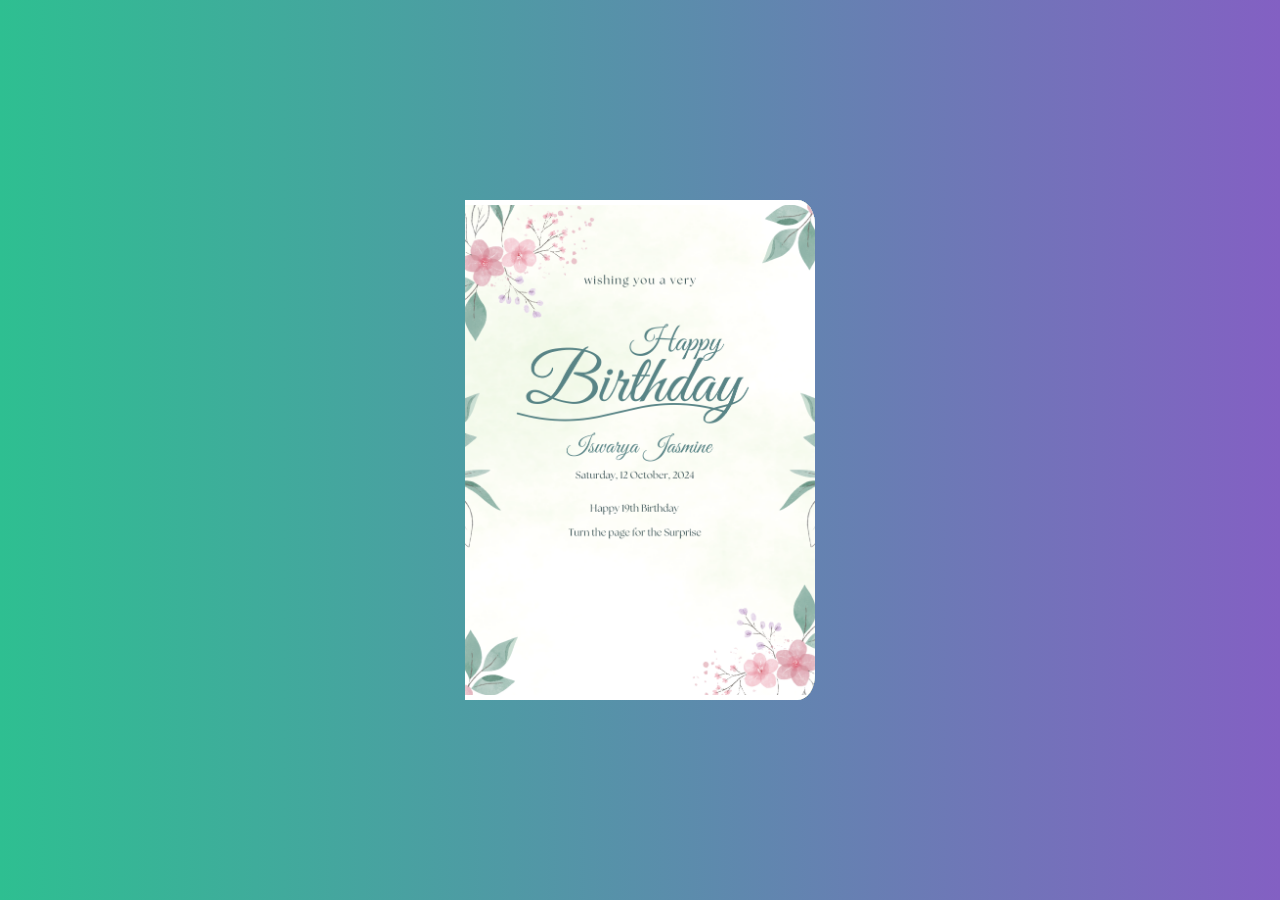
==== album.html @ 8144b445 "Update album.html" ====
<!DOCTYPE html>
<html lang="en">
<head>
    <meta charset="UTF-8">
    <meta http-equiv="X-UA-Compatible" content="IE=edge">
    <meta name="viewport" content="width=device-width, initial-scale=1.0">
    <title>O12 Album</title>
    <link rel="stylesheet" href="csss/album.css">
    <link rel='stylesheet' href='https://cdn-uicons.flaticon.com/2.4.2/uicons-solid-rounded/css/uicons-solid-rounded.css'>
    <script src="jscripts/album.js" defer></script>
</head>
<body>

    <div class="body">
        
        <!-- Previous Button -->
        <button id="prev-btn">
            <i class="fi fi-sr-caret-left"></i>
        </button>


        <!-- Book -->
        <div id="book" class="book">

            <!-- Paper Cover -->
            <div id="p0" class="paper">
                <div class="front">
                    <div id="f0" class="front-content">
                    </div>
                </div>
                <div class="back">
                    <div id="b1" class="back-content">
                        <img src="images/1.jpg" alt="Photo 1">
                        <h1>#BuddaPhase</h1>
                    </div>
                </div>
            </div>

            <!-- Paper 1 -->
            <div id="p1" class="paper">
                <div class="front">
                    <div id="f1" class="front-content">
                        <video autobuffer controls preload>
                            <source src="https://drive.google.com/uc?export=preview&id=1K9zSob5WY3PrNUHyhBcPm6-Um1qgOEGd" type="video/mp4">
                        </video>
                    </div>
                </div>
                <div class="back">
                    <div id="b1" class="back-content">
                        <img src="images/2.jpg" alt="Photo 1">
                        <h1>#BlueHouse</h1>
                    </div>
                </div>
            </div>
            <!-- Paper 2 -->
            <div id="p2" class="paper">
                <div class="front">
                    <div id="f2" class="front-content">
                        <video autobuffer controls preload>
                            <source src="videos/2.mp4">
                        </video>
                    </div>
                </div>
                <div class="back">
                    <div id="b2" class="back-content">
                        <img src="images/3.jpg" alt="Photo 1">
                        <h1>#FirstSnap</h1>
                    </div>
                </div>
            </div>
            <!-- Paper 3 -->
            <div id="p3" class="paper">
                <div class="front">
                    <div id="f3" class="front-content">
                        <video autobuffer controls preload>
                            <source src="videos/3.mp4">
                        </video>
                    </div>
                </div>
                <div class="back">
                    <div id="b3" class="back-content">
                        <img src="images/4.jpg" alt="Photo 1">
                        <h1>#SelfieTime</h1>
                    </div>
                </div>
            </div>
            <!-- Paper 4 -->
            <div id="p4" class="paper">
                <div class="front">
                    <div id="f4" class="front-content">
                        <video autobuffer controls preload>
                            <source src="videos/4.mp4">
                        </video>
                    </div>
                </div>
                <div class="back">
                    <div id="b4" class="back-content">
                        <img src="images/5.jpg" alt="Photo 1">
                        <h1>#Maredumilli</h1>
                    </div>
                </div>
            </div>
            <!-- Paper 5 -->
            <div id="p5" class="paper">
                <div class="front">
                    <div id="f5" class="front-content">
                        <video autobuffer controls preload>
                            <source src="videos/5.mp4">
                        </video>
                        <h1>Front 2</h1>
                    </div>
                </div>
                <div class="back">
                    <div id="b5" class="back-content">
                        <button id="skipBtn" class="skipBtn">Continue to<br>next slide</button>
                    </div>
                </div>
            </div>

        </div>

        <!-- Next Button -->
        <button id="next-btn">
            <i class="fi fi-sr-caret-right"></i>
        </button>
    </div>
</body>
</html>
---- csss/album.css ----
* {
    margin: 0;
    padding: 0;
    box-sizing: border-box;
}

html{
    width: 100%;
    height: 100%;
    overflow: hidden;
}

body {
    width: 100%;
    height: 100%;
    font-family: sans-serif;
    background: #8360c3;  /* fallback for old browsers */
    background: -webkit-linear-gradient(to right, #2ebf91, #8360c3);  /* Chrome 10-25, Safari 5.1-6 */
    background: linear-gradient(to right, #2ebf91, #8360c3); /* W3C, IE 10+/ Edge, Firefox 16+, Chrome 26+, Opera 12+, Safari 7+ */
    overflow: hidden;

}

.body {
    height: 100vh;
    display: flex;
    justify-content: center;
    align-items: center;
}

/* Book */
.book {
    position: relative;
    width: 350px;
    height: 500px;
    transition: transform 0.5s;
}

.paper {
    position: absolute;
    width: 100%;
    height: 100%;
    top: 0;
    left: 0;
    perspective: 1500px;

}

.front,
.back {
    background-color: white;
    position: absolute;
    width: 100%;
    height: 100%;
    top: 0;
    left: 0;
    transform-origin: left;
    transition: transform 0.5s;
}

.front {
    z-index: 1;
    backface-visibility: hidden;
    border-left: 3px solid white;
    border-radius: 0 5% 5% 0;
}

.back {
    z-index: 0;
    border-radius: 0 5% 5% 0;
}

.front-content,
.back-content {
    width: 100%;
    height: 100%;
    display: flex;
    justify-content: center;
    align-items: center;
}

.flipped .front{
    z-index: 0;
}

.flipped .back{
    z-index: 1;
}

.back-content {
    transform: rotateY(180deg)
}

/* Paper flip effect */
.flipped .front,
.flipped .back {
    transform: rotateY(-180deg);
}

/* Controller Buttons */
button {
    border: none;
    background-color: transparent;
    cursor: pointer;
    margin: 10px;
    transition: transform 0.5s;
}

button:focus {
    outline: none;
}

button:hover i {
    color: #636363;
}

i {
    font-size: 50px;
    color: white;
}

/* Paper stack order */
#p0 {
    z-index: 6;
}

#p1 {
    z-index: 5;
}

#p2 {
    z-index: 4;
}

#p3 {
    z-index: 3;
}

#p4 {
    z-index: 2;
}

#p5 {
    z-index: 1;
}

#p0 .front{
    background-image: url("../images/front.png");
    background-position: center;
    background-size: contain;
    background-repeat: no-repeat;
    border-left: none;
}

#b1 , #b2, #b3, #b4{
    display: flex;
    flex-direction: column;
    width: 100%;
    height: 100%;
    align-items: center;
    justify-content: space-evenly;
    background: powderblue;
    z-index: 1;
    border-radius: 5% 0 0 5%;
    border-right: 2px solid white;

}

#b1 h1, #b2 h1, #b3 h1, #b4 h1{
    background: #2c3e50; /* fallback for old browsers */
    background: -webkit-linear-gradient(to right, #2c3e50, #3498db); /* Chrome 10-25, Safari 5.1-6 */
    background: linear-gradient(to right, #2c3e50, #3498db); /* W3C, IE 10+/ Edge, Firefox 16+, Chrome 26+, Opera 12+, Safari 7+ */
    -webkit-background-clip: text;
            background-clip: text;
    -webkit-text-fill-color: transparent;
}

#b1 img, #b2 img, #b3 img, #b4 img{
    width: 80%;
    aspect-ratio: 1/1;
}

.flipped .back div img {
    box-shadow: 0 5px 15px #000;
    transition: ease-in 0.5s;
    transform: rotateZ(-10deg) translateY(-25px);
}

#f2, #f3, #f4, #f5 {
    display: flex;
    flex-direction: column;
    width: 100%;
    height: 100%;
    align-items: center;
    justify-content: space-evenly;
    background: #FFF8F3;
    border-radius: 0 5% 5% 0;
}

#f1 video, #f2 video, #f3 video, #f4 video, #f5 video{
    width: 100%;
    height: 100%;
    border-radius: 0 5% 5% 0;
    object-fit: cover;
}

#f1 h1, #f2 h1, #f3 h1, #f4 h1, #f5 h1{
    position: absolute;
    top: 0;
    margin-top: 5%;
    display: none;
}
#p5 .back{
    border-left: none;
}

#f0, #b5{
    color: white;
    border: none;
}

#b5 {
    background-image: url("../images/back.png");
    background-position: center;
    background-size: contain;
    background-repeat: no-repeat;
    border-radius: 5% 0 0 5%;
}

#skipBtn{
    font-size: 0.8rem;
    letter-spacing: .125rem;
    text-transform: uppercase;
    color: #fff;
    font-family: "Lexend Deca", sans-serif;
    font-optical-sizing: auto;
    font-weight: 600;
    font-style: normal;
    cursor: pointer;
    background: #355C7D;  /* fallback for old browsers */
    background: -webkit-linear-gradient(to right, #C06C84, #6C5B7B, #355C7D);  /* Chrome 10-25, Safari 5.1-6 */
    background: linear-gradient(to right, #C06C84, #6C5B7B, #355C7D); /* W3C, IE 10+/ Edge, Firefox 16+, Chrome 26+, Opera 12+, Safari 7+ */
    padding: 10px;
    border-radius: 10px;

    right: 0;
    top: 0;
    position: absolute;
    margin: 30px;

    animation: start 5s;
}

#skipBtn:hover{
    text-decoration: underline;
}

@media screen and (max-width: 700px){

    .body {
        rotate: 90deg;
    }

    .book {
        height: 90vw;
    }
    
}
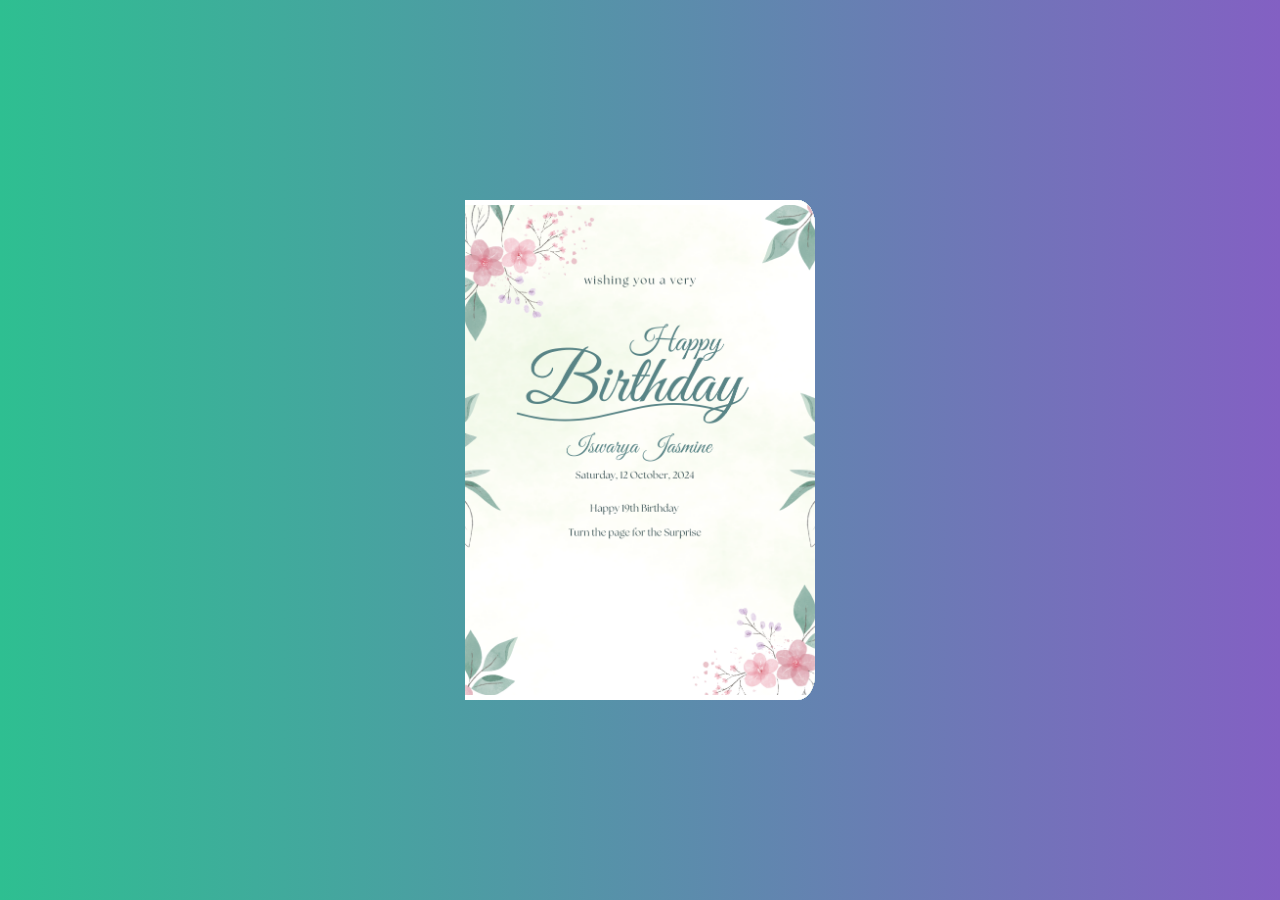
==== commit 30fec341: "Update album.html" ====
--- a/album.html
+++ b/album.html
@@ -40,9 +40,8 @@
             <div id="p1" class="paper">
                 <div class="front">
                     <div id="f1" class="front-content">
-                        <video autobuffer controls preload>
-                            <source src="https://drive.google.com/uc?export=preview&id=1K9zSob5WY3PrNUHyhBcPm6-Um1qgOEGd" type="video/mp4">
-                        </video>
+                        <iframe src="https://drive.google.com/uc?export=preview&id=1K9zSob5WY3PrNUHyhBcPm6-Um1qgOEGd">
+                        </iframe>
                     </div>
                 </div>
                 <div class="back">
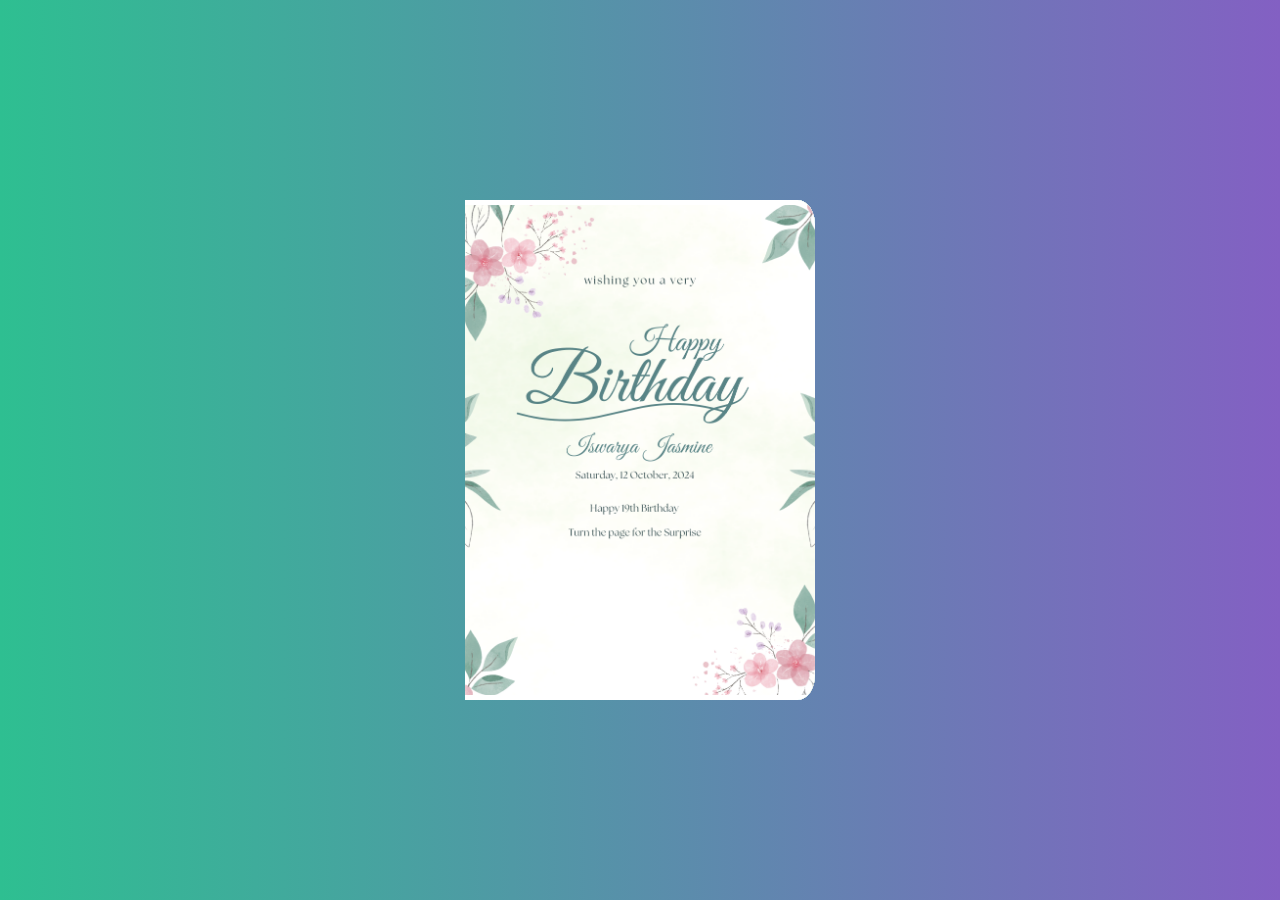
==== commit 87dfa597: "Update album.html" ====
--- a/album.html
+++ b/album.html
@@ -40,7 +40,7 @@
             <div id="p1" class="paper">
                 <div class="front">
                     <div id="f1" class="front-content">
-                        <iframe src="https://drive.google.com/uc?export=preview&id=1K9zSob5WY3PrNUHyhBcPm6-Um1qgOEGd">
+                        <iframe width="100%" height="100%" src="https://drive.google.com/uc?export=download&id=1K9zSob5WY3PrNUHyhBcPm6-Um1qgOEGd">
                         </iframe>
                     </div>
                 </div>
--- a/csss/album.css
+++ b/csss/album.css
@@ -197,9 +197,10 @@
     border-radius: 0 5% 5% 0;
 }
 
-#f1 video, #f2 video, #f3 video, #f4 video, #f5 video{
-    width: 100%;
-    height: 100%;
+#f1 iframe, #f2 video, #f3 video, #f4 video, #f5 video{
+    width: 100%;
+    height: 100%;
+border: none;
     border-radius: 0 5% 5% 0;
     object-fit: cover;
 }
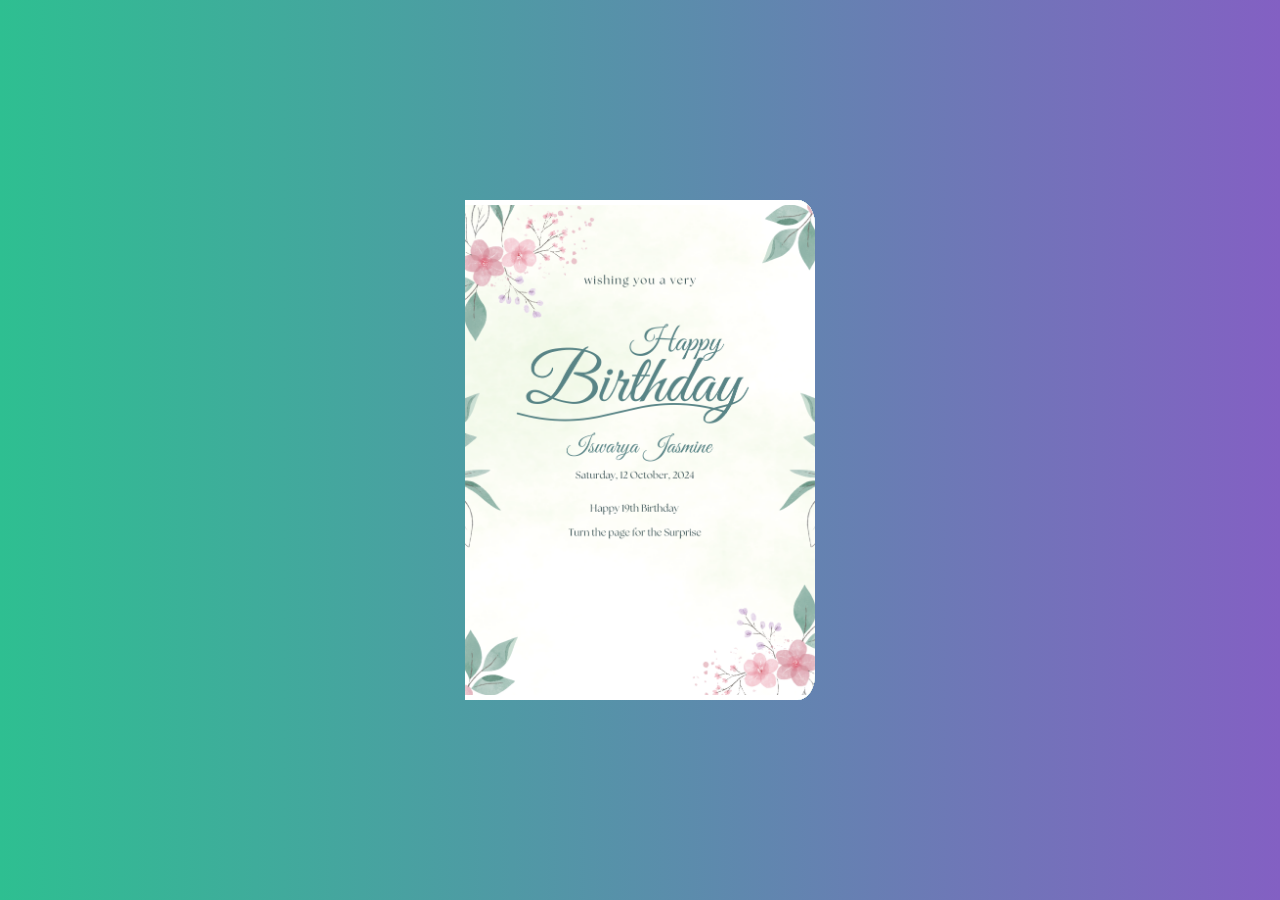
==== commit 2957c61d: "Update album.html" ====
--- a/album.html
+++ b/album.html
@@ -40,7 +40,7 @@
             <div id="p1" class="paper">
                 <div class="front">
                     <div id="f1" class="front-content">
-                        <iframe width="100%" height="100%" src="https://drive.google.com/uc?export=download&id=1K9zSob5WY3PrNUHyhBcPm6-Um1qgOEGd">
+                        <iframe width="100%" height="100%" src="https://drive.google.com/uc?export=preview &id=1K9zSob5WY3PrNUHyhBcPm6-Um1qgOEGd">
                         </iframe>
                     </div>
                 </div>
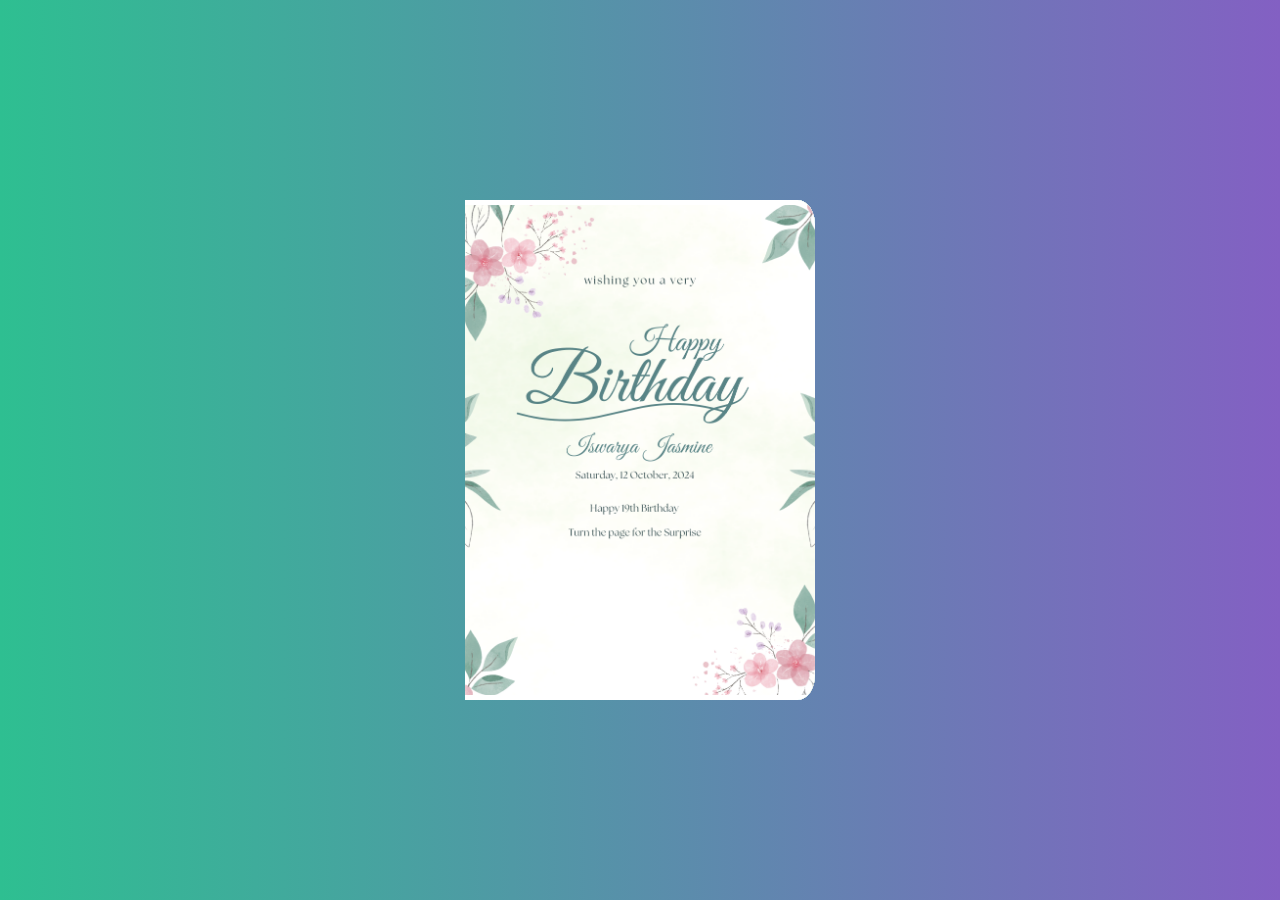
==== commit e1405b5b: "Update album.html" ====
--- a/album.html
+++ b/album.html
@@ -40,8 +40,7 @@
             <div id="p1" class="paper">
                 <div class="front">
                     <div id="f1" class="front-content">
-                        <iframe width="100%" height="100%" src="https://drive.google.com/uc?export=preview &id=1K9zSob5WY3PrNUHyhBcPm6-Um1qgOEGd">
-                        </iframe>
+                        <iframe width="100%" height="100%" src="https://drive.google.com/uc?export=preview&id=1K9zSob5WY3PrNUHyhBcPm6-Um1qgOEGd"></iframe>
                     </div>
                 </div>
                 <div class="back">
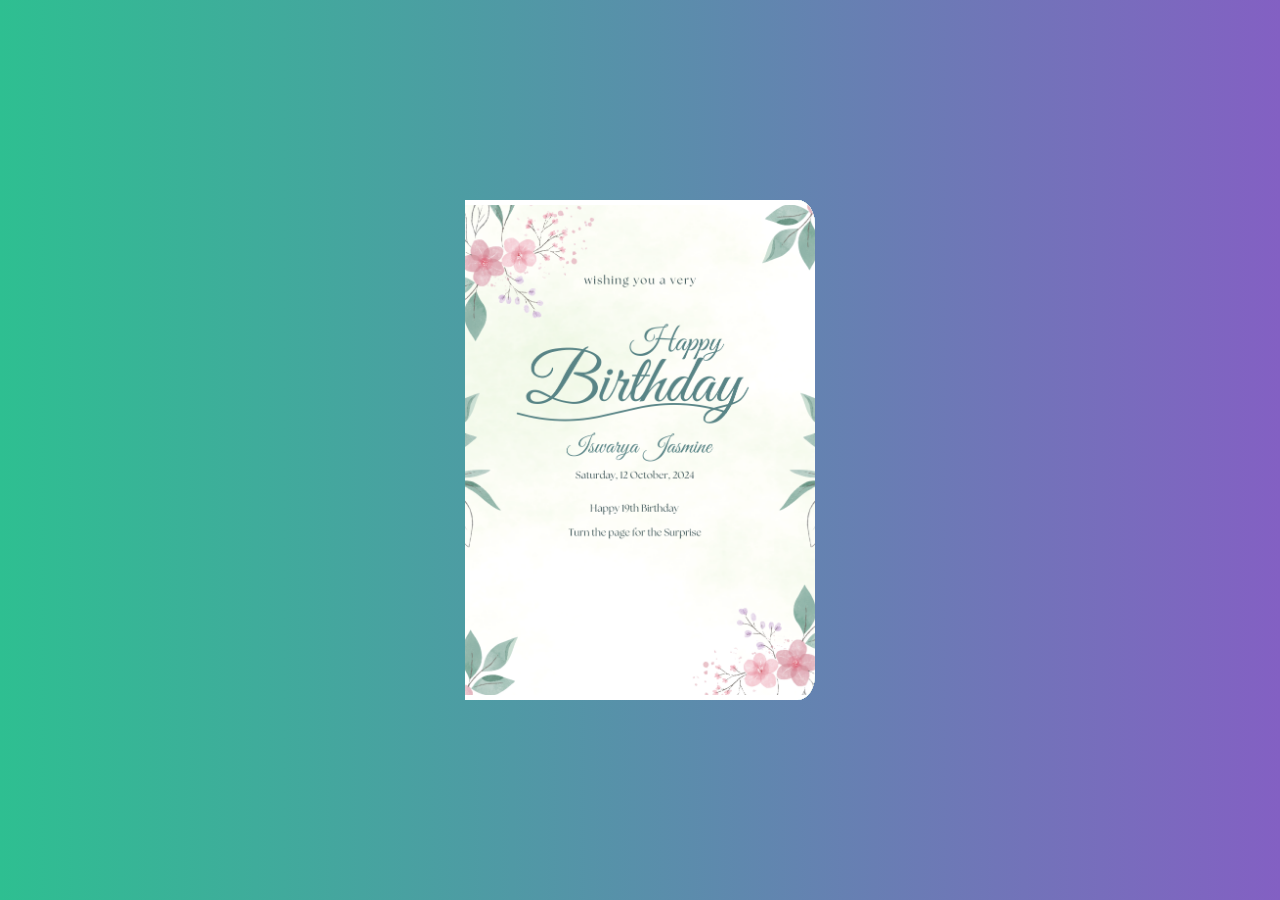
==== commit 541c6b6e: "Update album.html" ====
--- a/album.html
+++ b/album.html
@@ -40,7 +40,9 @@
             <div id="p1" class="paper">
                 <div class="front">
                     <div id="f1" class="front-content">
-                        <iframe width="100%" height="100%" src="https://drive.google.com/uc?export=preview&id=1K9zSob5WY3PrNUHyhBcPm6-Um1qgOEGd"></iframe>
+                        <video autobuffer controls preload>
+                            <source src="videos/11.mp4">
+                        </video>
                     </div>
                 </div>
                 <div class="back">
